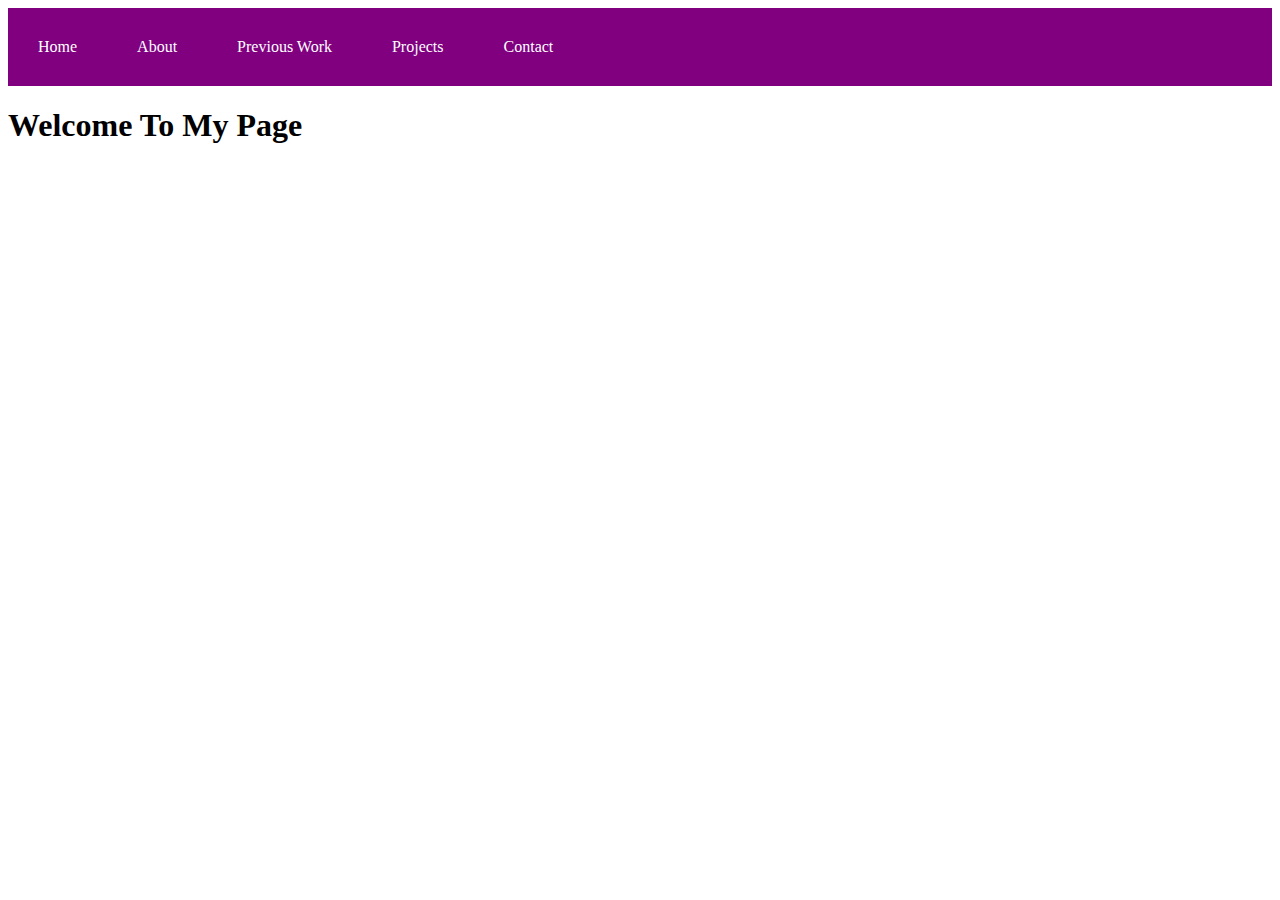
==== index.html @ 6a839a1b "navbar.js set up" ====
<!DOCTYPE html>
<html lang="en">
  <head>
    <meta charset="UTF-8" />
    <meta http-equiv="X-UA-Compatible" content="IE=edge" />
    <meta name="viewport" content="width=device-width, initial-scale=1.0" />
    <title>Welcome to Cera's Home</title>
    <link rel="stylesheet" href="styles.css" />
    <script defer src="02-beverages.js"></script>
    <script defer src="navbar.js"></script>
  </head>
  <body>
    <main>
      <section id="navbar"></section>
      <section id="content">
        <h1>Welcome To My Page</h1>
      </section>
    </main>
  </body>
</html>
---- styles.css ----
:root {
  --white: #ffffff;
  --black: #080808;
  --purple: #800080;
  --lavender: #7f5ab0;
}

#h1 {
  text-align: center;
}
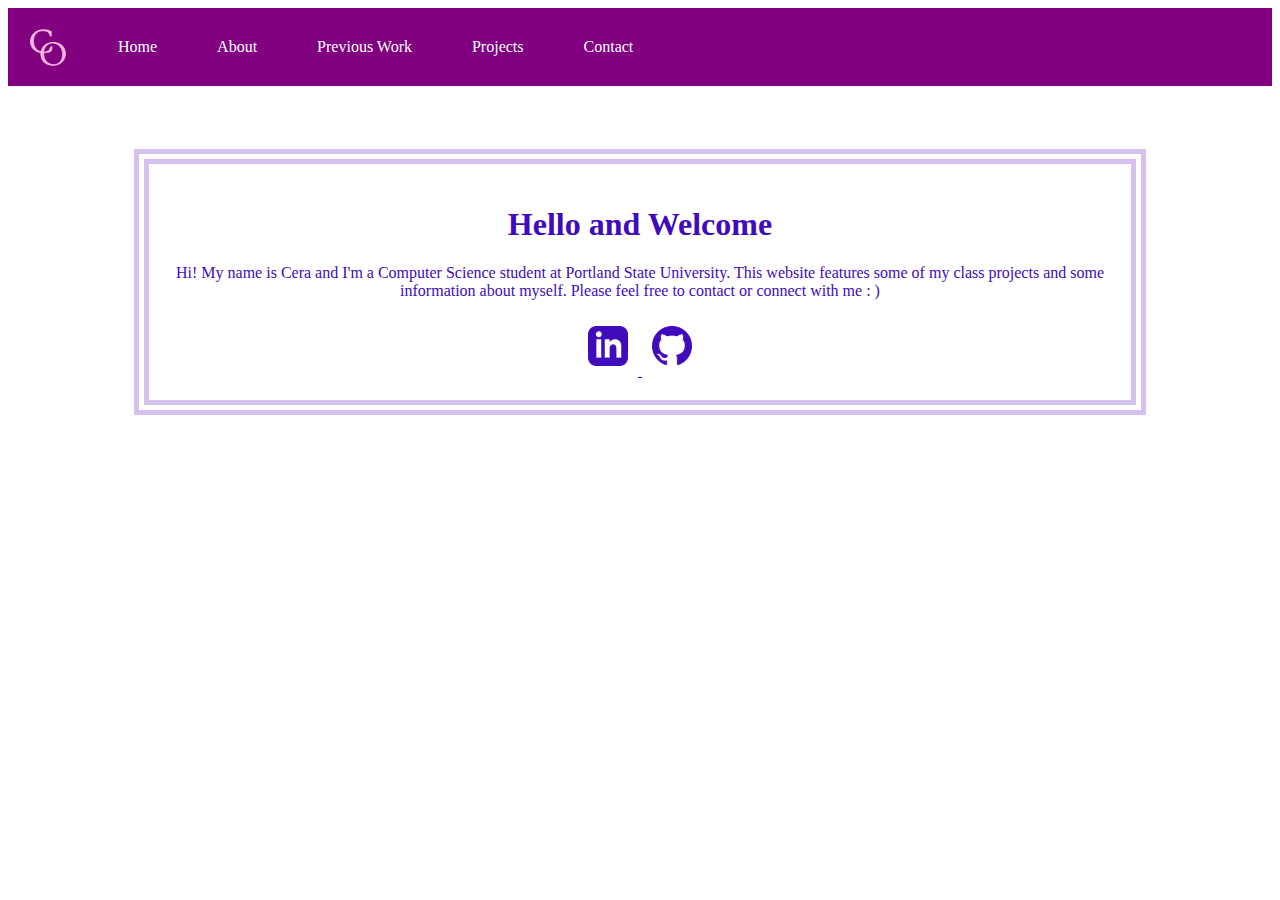
==== commit 53a90eb6: "Fixed nav bar. Working on adding contents to all pages. Design and styles need to be worked on later" ====
--- a/index.html
+++ b/index.html
@@ -13,7 +13,31 @@
     <main>
       <section id="navbar"></section>
       <section id="content">
-        <h1>Welcome To My Page</h1>
+        <h1>Hello and Welcome</h1>
+        <p>
+          Hi! My name is Cera and I'm a Computer Science student at Portland
+          State University. This website features some of my class projects and
+          some information about myself. Please feel free to contact or connect
+          with me : )
+        </p>
+        <div class="connect">
+          <a href="https://www.linkedin.com/in/cera-oh-a4261765/">
+            <img
+              class="linked"
+              id="linkedin"
+              src="icons/iconmonstr-linkedin-3-240.png"
+              alt="LinkedIn icon"
+            />
+          </a>
+          <a href="https://github.com/C3ra906">
+            <img
+              class="linked"
+              id="github"
+              src="icons/iconmonstr-github-1-240.png"
+              alt="GitHub icon"
+            />
+          </a>
+        </div>
       </section>
     </main>
   </body>
--- a/styles.css
+++ b/styles.css
@@ -2,9 +2,47 @@
   --white: #ffffff;
   --black: #080808;
   --purple: #800080;
-  --lavender: #7f5ab0;
+  --lavender: #d5c0f0;
+  --pink: #feb8e1;
+  --blue: #400bbc;
 }
 
 #h1 {
   text-align: center;
 }
+
+#content {
+  margin: 5% 10%;
+  padding: 20px;
+  text-align: center;
+  border-style: double;
+  border-width: 15px;
+  border-color: var(--lavender);
+  color: var(--blue);
+}
+
+.icon {
+  height: 20px;
+  width: 20px;
+  padding: 25px 0px;
+  margin: 0px;
+  float: center;
+}
+
+.button {
+  align-items: center;
+}
+
+.linked {
+  height: 40px;
+  width: 40px;
+  margin: 10px;
+}
+
+.association {
+  font-weight: bold;
+}
+
+.title {
+  font-style: italic;
+}
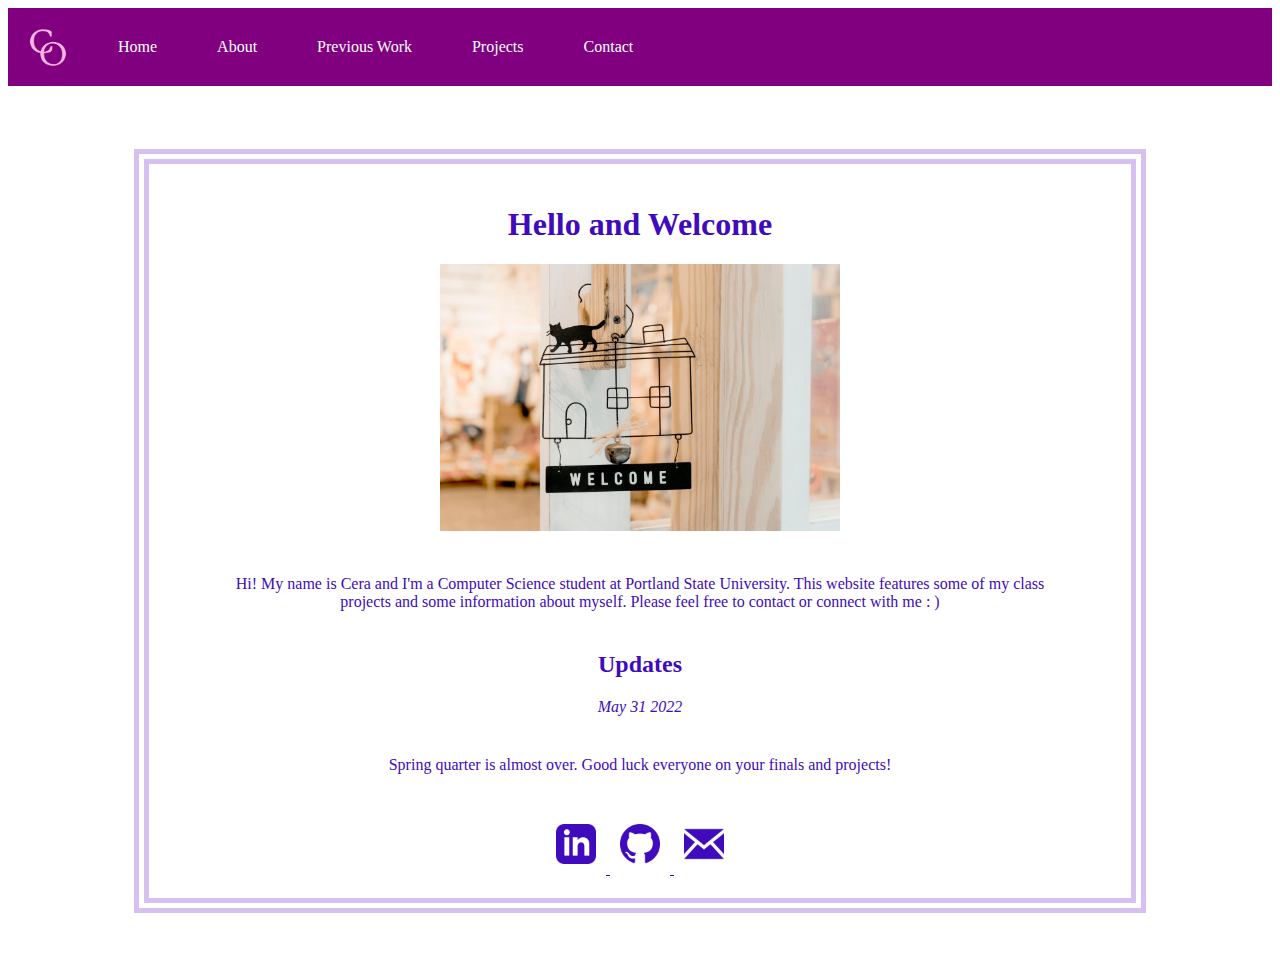
==== commit 9c0cf323: "still filling in content. playing around with design" ====
--- a/index.html
+++ b/index.html
@@ -13,20 +13,35 @@
     <main>
       <section id="navbar"></section>
       <section id="content">
-        <h1>Hello and Welcome</h1>
-        <p>
-          Hi! My name is Cera and I'm a Computer Science student at Portland
-          State University. This website features some of my class projects and
-          some information about myself. Please feel free to contact or connect
-          with me : )
+        <div>
+          <h1>Hello and Welcome</h1>
+          <img
+            class="deco"
+            src="imgs/henry-co-X45GyIpjpZc-unsplash.jpg"
+            alt="welcome"
+          />
+          <p class="text" id="welcome">
+            Hi! My name is Cera and I'm a Computer Science student at Portland
+            State University. This website features some of my class projects
+            and some information about myself. Please feel free to contact or
+            connect with me : )
+          </p>
+        </div>
+        <div></div>
+        <h2>Updates</h2>
+        <p><i>May 31 2022</i></p>
+        <p class="text" id="updates">
+          Spring quarter is almost over. Good luck everyone on your finals and
+          projects!
         </p>
+      </div>
         <div class="connect">
           <a href="https://www.linkedin.com/in/cera-oh-a4261765/">
             <img
               class="linked"
               id="linkedin"
               src="icons/iconmonstr-linkedin-3-240.png"
-              alt="LinkedIn icon"
+              alt="LinkedIn"
             />
           </a>
           <a href="https://github.com/C3ra906">
@@ -34,7 +49,15 @@
               class="linked"
               id="github"
               src="icons/iconmonstr-github-1-240.png"
-              alt="GitHub icon"
+              alt="GitHub"
+            />
+          </a>
+          <a href="mailto: cera.o.906@gmail.com">
+            <img
+              class="linked"
+              id="email"
+              src="icons/iconmonstr-email-1-240.png"
+              alt="email"
             />
           </a>
         </div>
--- a/styles.css
+++ b/styles.css
@@ -39,6 +39,31 @@
   margin: 10px;
 }
 
+.section {
+  display: inline-block;
+  align-content: center;
+}
+
+.group {
+  border-style: solid;
+  border-color: var(--lavender);
+  border-radius: 80px;
+  background-color: var(--lavender);
+  float: left;
+  width: 220px;
+  height: 220px;
+  margin: 10px;
+  padding: 30px;
+}
+
+.pub {
+  border-style: solid;
+  border-color: var(--lavender);
+  border-radius: 80px;
+  margin: 10px;
+  padding: 30px;
+}
+
 .association {
   font-weight: bold;
 }
@@ -46,3 +71,12 @@
 .title {
   font-style: italic;
 }
+
+.deco {
+  width: 400px;
+  height: auto;
+}
+
+.text {
+  margin: 40px;
+}
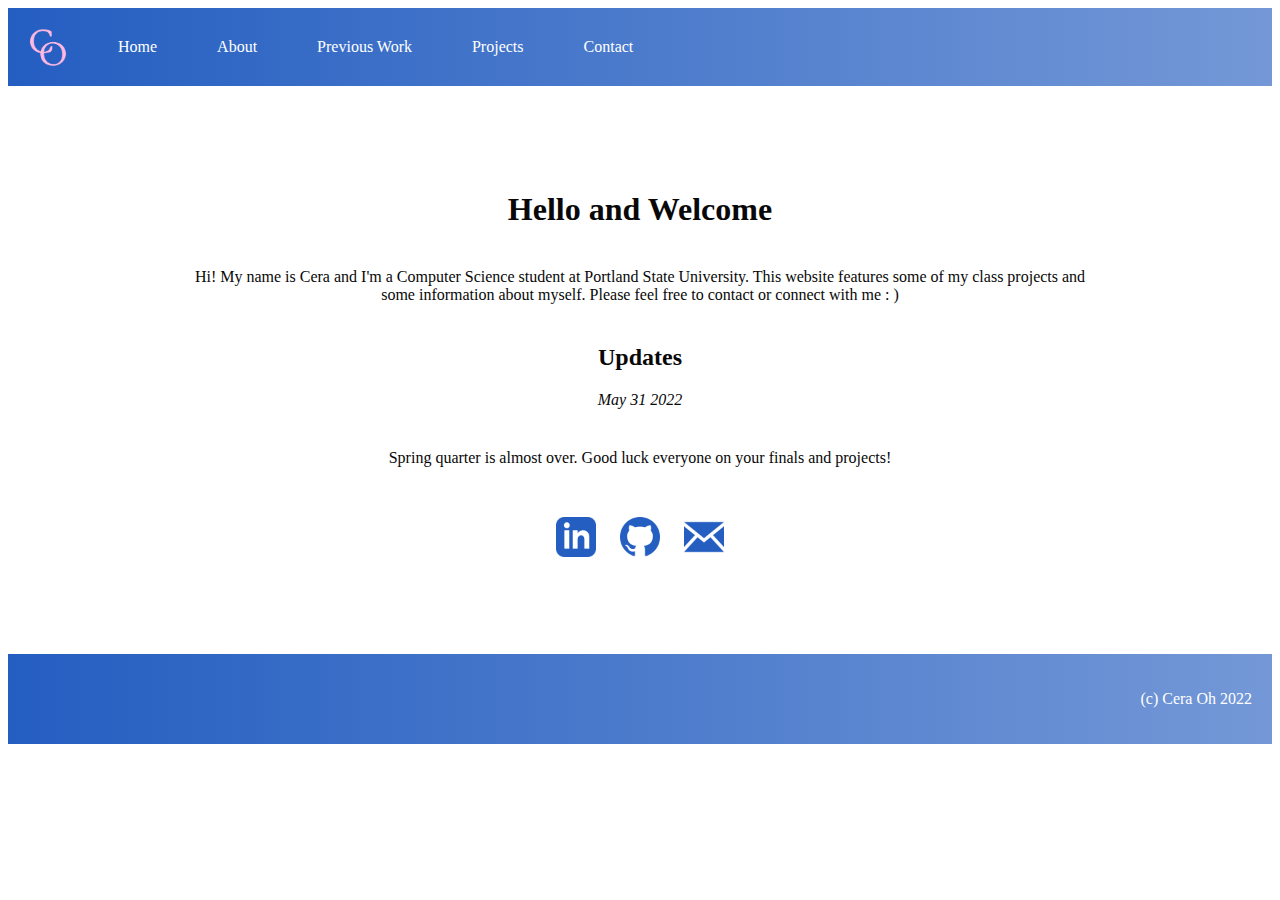
==== commit 08d75a5e: "Changed color scheme, added footer to navbar.js" ====
--- a/index.html
+++ b/index.html
@@ -6,7 +6,7 @@
     <meta name="viewport" content="width=device-width, initial-scale=1.0" />
     <title>Welcome to Cera's Home</title>
     <link rel="stylesheet" href="styles.css" />
-    <script defer src="02-beverages.js"></script>
+    <script defer src="index.js"></script>
     <script defer src="navbar.js"></script>
   </head>
   <body>
@@ -15,11 +15,11 @@
       <section id="content">
         <div>
           <h1>Hello and Welcome</h1>
-          <img
+          <!-- <img
             class="deco"
             src="imgs/henry-co-X45GyIpjpZc-unsplash.jpg"
             alt="welcome"
-          />
+          /> -->
           <p class="text" id="welcome">
             Hi! My name is Cera and I'm a Computer Science student at Portland
             State University. This website features some of my class projects
@@ -36,32 +36,33 @@
         </p>
       </div>
         <div class="connect">
-          <a href="https://www.linkedin.com/in/cera-oh-a4261765/">
+          <a class="link" id="linkedin" href="https://www.linkedin.com/in/cera-oh-a4261765/">
             <img
               class="linked"
-              id="linkedin"
-              src="icons/iconmonstr-linkedin-3-240.png"
+              id="linkedin-icon"
+              src="icons/iconmonstr-linkedin-darkblue.png"
               alt="LinkedIn"
             />
           </a>
-          <a href="https://github.com/C3ra906">
+          <a class="link" id="github" href="https://github.com/C3ra906">
             <img
               class="linked"
-              id="github"
-              src="icons/iconmonstr-github-1-240.png"
+              id="github-icon"
+              src="icons/iconmonstr-github-darkblue.png"
               alt="GitHub"
             />
           </a>
-          <a href="mailto: cera.o.906@gmail.com">
+          <a class="link" id="mail" href="mailto: cera.o.906@gmail.com">
             <img
               class="linked"
-              id="email"
-              src="icons/iconmonstr-email-1-240.png"
+              id="email-icon"
+              src="icons/iconmonstr-email-darkblue.png"
               alt="email"
             />
           </a>
         </div>
       </section>
+      <section id="foot"></section>
     </main>
   </body>
 </html>
--- a/styles.css
+++ b/styles.css
@@ -1,10 +1,17 @@
 :root {
   --white: #ffffff;
   --black: #080808;
-  --purple: #800080;
+  --purple: #640164;
   --lavender: #d5c0f0;
   --pink: #feb8e1;
-  --blue: #400bbc;
+  --blue: #3a78e1;
+  --lightblue: #7498d7;
+  --darkblue: #245ec1;
+  --grad: linear-gradient(0.25turn, #245ec1, #7498d7);
+}
+
+body {
+  /*background: var(--grad);*/
 }
 
 #h1 {
@@ -15,10 +22,10 @@
   margin: 5% 10%;
   padding: 20px;
   text-align: center;
-  border-style: double;
+  /*border-style: inset;
   border-width: 15px;
-  border-color: var(--lavender);
-  color: var(--blue);
+  border-color: var(--darkblue);*/
+  color: var(--black);
 }
 
 .icon {
@@ -80,3 +87,7 @@
 .text {
   margin: 40px;
 }
+
+.link {
+  text-decoration: none;
+}
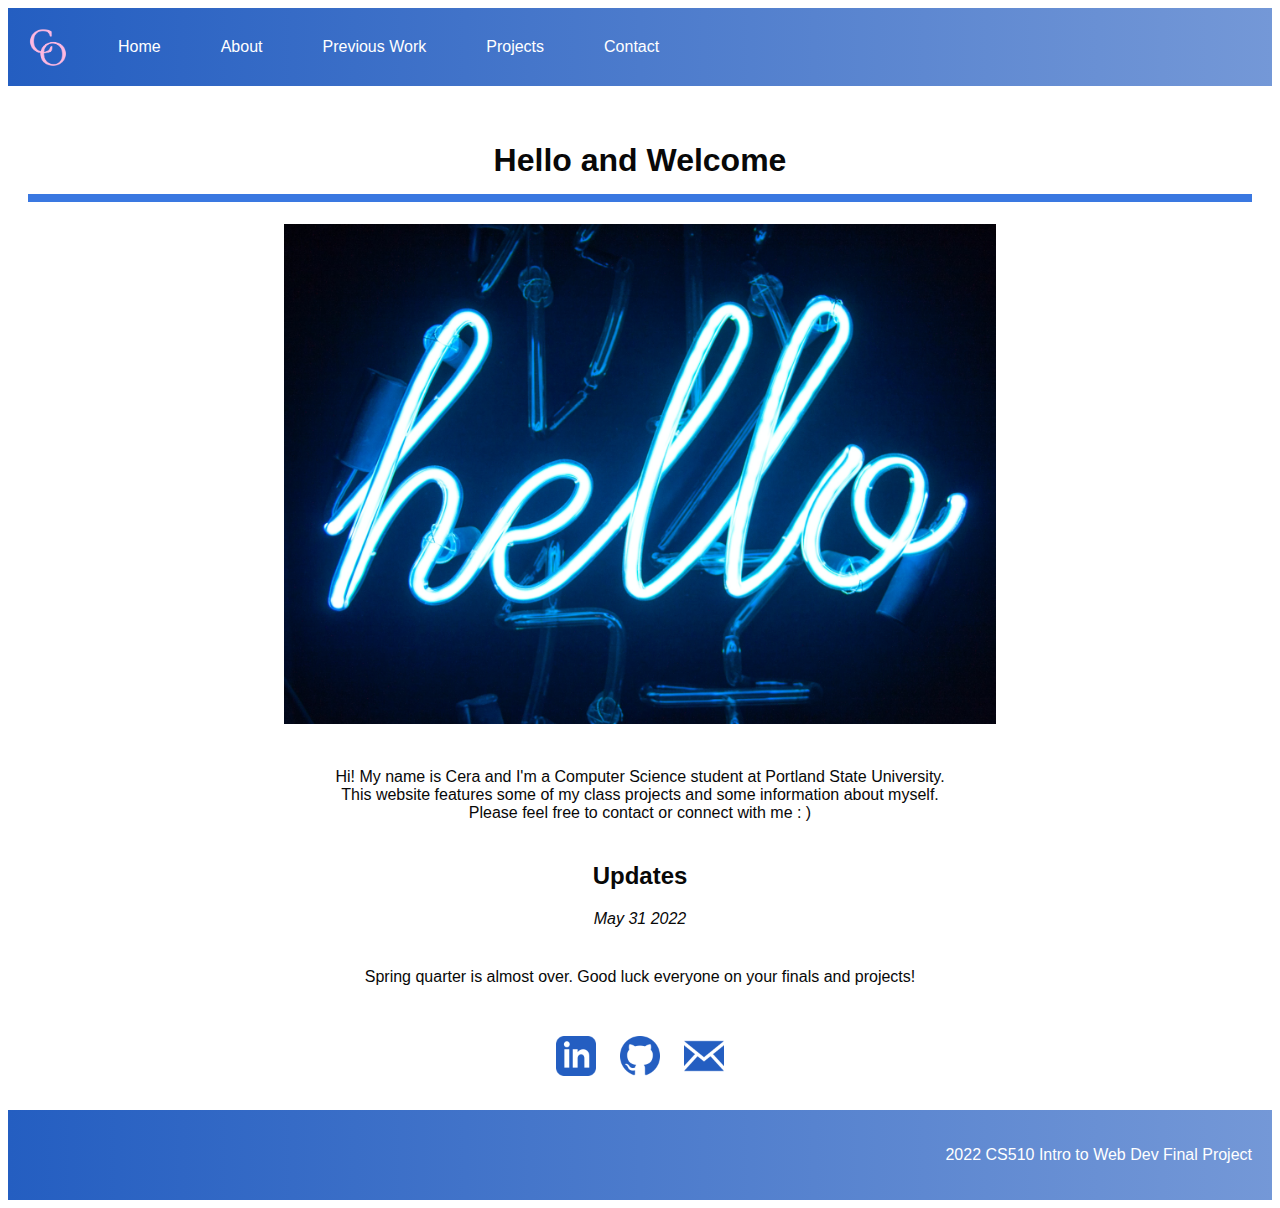
==== commit 8ec59518: "finished descriptions for projects. Reformatted and added a pdf download for previous work section." ====
--- a/index.html
+++ b/index.html
@@ -14,16 +14,16 @@
       <section id="navbar"></section>
       <section id="content">
         <div>
-          <h1>Hello and Welcome</h1>
-          <!-- <img
-            class="deco"
-            src="imgs/henry-co-X45GyIpjpZc-unsplash.jpg"
-            alt="welcome"
-          /> -->
+          <h1 id="h1">Hello and Welcome</h1>        
+          <img
+          class="deco"
+          src="imgs/pablo-gentile-3MYvgsH1uK0-unsplash.jpg"
+          alt="neon hello photo by Pablo Gentile"
+        />   
           <p class="text" id="welcome">
             Hi! My name is Cera and I'm a Computer Science student at Portland
-            State University. This website features some of my class projects
-            and some information about myself. Please feel free to contact or
+            State University.<br>This website features some of my class projects
+            and some information about myself.<br>Please feel free to contact or
             connect with me : )
           </p>
         </div>
@@ -36,7 +36,7 @@
         </p>
       </div>
         <div class="connect">
-          <a class="link" id="linkedin" href="https://www.linkedin.com/in/cera-oh-a4261765/">
+          <a class="link" id="linkedin" href="https://www.linkedin.com/in/cera-oh-a4261765/" target="_blank">
             <img
               class="linked"
               id="linkedin-icon"
@@ -44,7 +44,7 @@
               alt="LinkedIn"
             />
           </a>
-          <a class="link" id="github" href="https://github.com/C3ra906">
+          <a class="link" id="github" href="https://github.com/C3ra906" target="_blank">
             <img
               class="linked"
               id="github-icon"
@@ -52,7 +52,7 @@
               alt="GitHub"
             />
           </a>
-          <a class="link" id="mail" href="mailto: cera.o.906@gmail.com">
+          <a class="link" id="email" href="mailto: cera.o.906@gmail.com" target="_blank">
             <img
               class="linked"
               id="email-icon"
--- a/styles.css
+++ b/styles.css
@@ -12,14 +12,18 @@
 
 body {
   /*background: var(--grad);*/
+  font-family: sans-serif;
 }
 
 #h1 {
   text-align: center;
+  font-size: 2em;
+  padding: 15px;
+  border-bottom: inset 0.25em var(--blue);
 }
 
 #content {
-  margin: 5% 10%;
+  margin: 0px;
   padding: 20px;
   text-align: center;
   /*border-style: inset;
@@ -47,28 +51,17 @@
 }
 
 .section {
-  display: inline-block;
-  align-content: center;
+  display: flex;
+  flex-wrap: wrap;
+}
+
+.heading {
+  color: var(--darkblue);
+  padding-right: 50px;
 }
 
 .group {
-  border-style: solid;
-  border-color: var(--lavender);
-  border-radius: 80px;
-  background-color: var(--lavender);
-  float: left;
-  width: 220px;
-  height: 220px;
-  margin: 10px;
-  padding: 30px;
-}
-
-.pub {
-  border-style: solid;
-  border-color: var(--lavender);
-  border-radius: 80px;
-  margin: 10px;
-  padding: 30px;
+  display: inline-block;
 }
 
 .association {
@@ -79,9 +72,18 @@
   font-style: italic;
 }
 
+#prog {
+  list-style-type: square;
+}
+
+#language {
+  list-style-type: square;
+  padding-right: 50px;
+}
+
 .deco {
-  width: 400px;
-  height: auto;
+  width: auto;
+  height: 500px;
 }
 
 .text {
@@ -91,3 +93,7 @@
 .link {
   text-decoration: none;
 }
+
+.project {
+  text-align: left;
+}
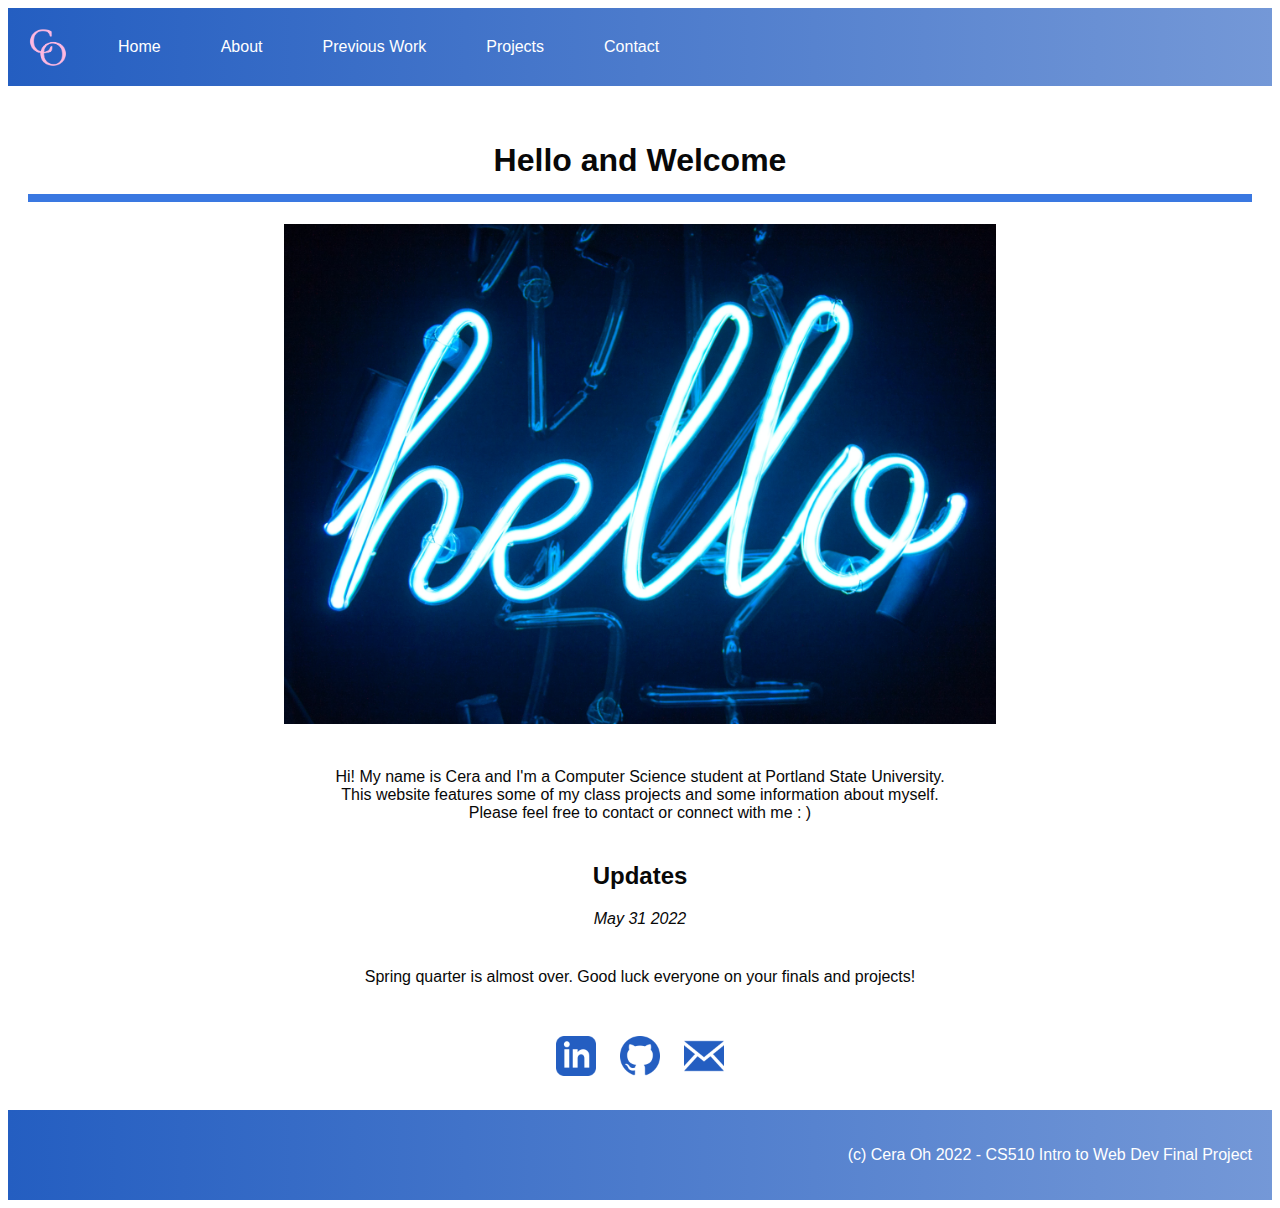
==== commit 059ee08e: "Decided navbar got too annoying with directories. Reverted back to having everything in one folder e" ====
--- a/index.html
+++ b/index.html
@@ -11,7 +11,7 @@
   </head>
   <body>
     <main>
-      <section id="navbar"></section>
+      <header id="navbar"></header>
       <section id="content">
         <div>
           <h1 id="h1">Hello and Welcome</h1>        
@@ -62,7 +62,7 @@
           </a>
         </div>
       </section>
-      <section id="foot"></section>
+      <footer id="foot"></footer>
     </main>
   </body>
 </html>
--- a/styles.css
+++ b/styles.css
@@ -97,3 +97,17 @@
 .project {
   text-align: left;
 }
+
+.plinked {
+  height: 30px;
+  width: 30px;
+}
+
+.project {
+  border-style: inset;
+  border-width: 3px;
+  border-color: var(--darkblue);
+  padding: 10px;
+  margin: 50px 100px;
+  float: center;
+}
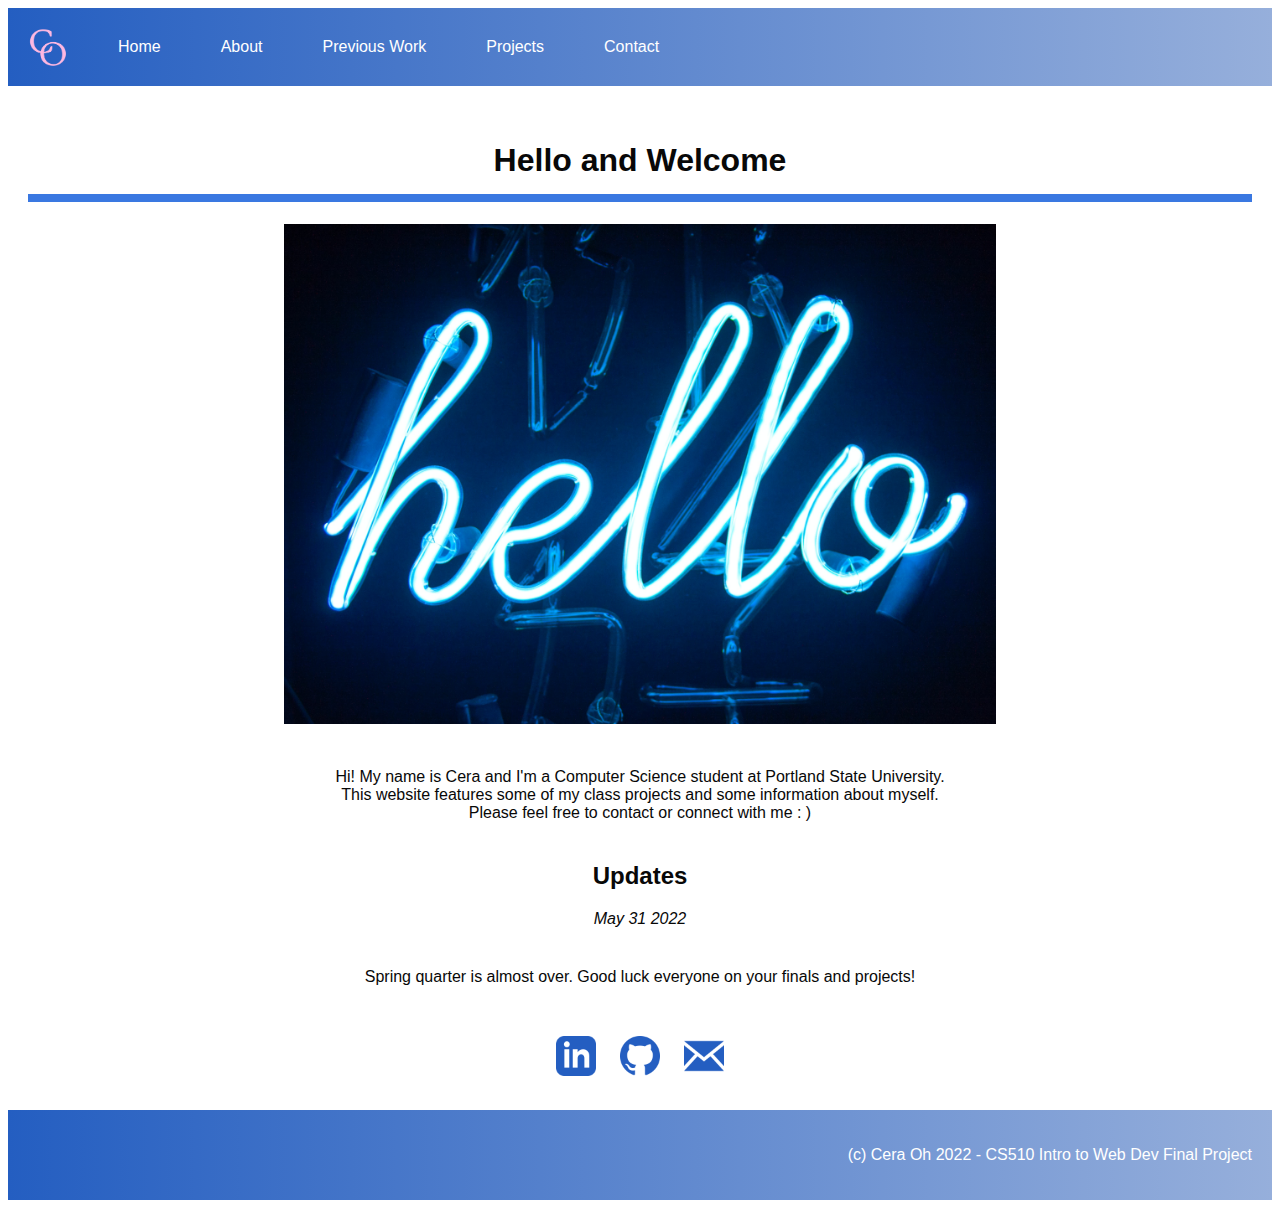
==== commit ce3c7c40: "added slider for projects. media query added. accessibilty checked" ====
--- a/index.html
+++ b/index.html
@@ -18,7 +18,8 @@
           <img
           class="deco"
           src="imgs/pablo-gentile-3MYvgsH1uK0-unsplash.jpg"
-          alt="neon hello photo by Pablo Gentile"
+          alt="blue neon hello sign"
+          title ="photo by Pablo Gentile from Unsplash"
         />   
           <p class="text" id="welcome">
             Hi! My name is Cera and I'm a Computer Science student at Portland
--- a/styles.css
+++ b/styles.css
@@ -5,13 +5,12 @@
   --lavender: #d5c0f0;
   --pink: #feb8e1;
   --blue: #3a78e1;
-  --lightblue: #7498d7;
+  --lightblue: #96afdb;
   --darkblue: #245ec1;
-  --grad: linear-gradient(0.25turn, #245ec1, #7498d7);
+  --grad: linear-gradient(0.25turn, #245ec1, #96afdb);
 }
 
 body {
-  /*background: var(--grad);*/
   font-family: sans-serif;
 }
 
@@ -26,9 +25,6 @@
   margin: 0px;
   padding: 20px;
   text-align: center;
-  /*border-style: inset;
-  border-width: 15px;
-  border-color: var(--darkblue);*/
   color: var(--black);
 }
 
@@ -51,17 +47,25 @@
 }
 
 .section {
+  display: block;
+  flex-flow: row wrap;
+  justify-content: left;
+  align-items: center;
+  align-content: center;
+}
+
+.section-list {
   display: flex;
-  flex-wrap: wrap;
+  flex-flow: row wrap;
+  justify-content: center;
+  align-items: center;
+  align-content: center;
+  gap: 2em;
 }
 
 .heading {
   color: var(--darkblue);
   padding-right: 50px;
-}
-
-.group {
-  display: inline-block;
 }
 
 .association {
@@ -86,6 +90,19 @@
   height: 500px;
 }
 
+#img-connect {
+  height: 350px;
+  width: auto;
+}
+
+.profile {
+  float: left;
+}
+
+.nav-link {
+  padding: 30px;
+}
+
 .text {
   margin: 40px;
 }
@@ -103,11 +120,43 @@
   width: 30px;
 }
 
+#sideways {
+  display: flex;
+  flex-flow: row wrap;
+  justify-content: center;
+  align-items: center;
+  align-content: center;
+}
+
 .project {
   border-style: inset;
   border-width: 3px;
   border-color: var(--darkblue);
   padding: 10px;
-  margin: 50px 100px;
-  float: center;
+  width: 50em;
+  float: left;
 }
+
+@media (max-width: 768px) {
+  .deco {
+    width: 300px;
+    height: auto;
+  }
+
+  #img-connect {
+    width: 300px;
+    height: auto;
+  }
+
+  .profile {
+    float: none;
+  }
+
+  .nav-link {
+    padding: 30px 5px;
+  }
+
+  .ptitle {
+    font-size: 1.2em;
+  }
+}
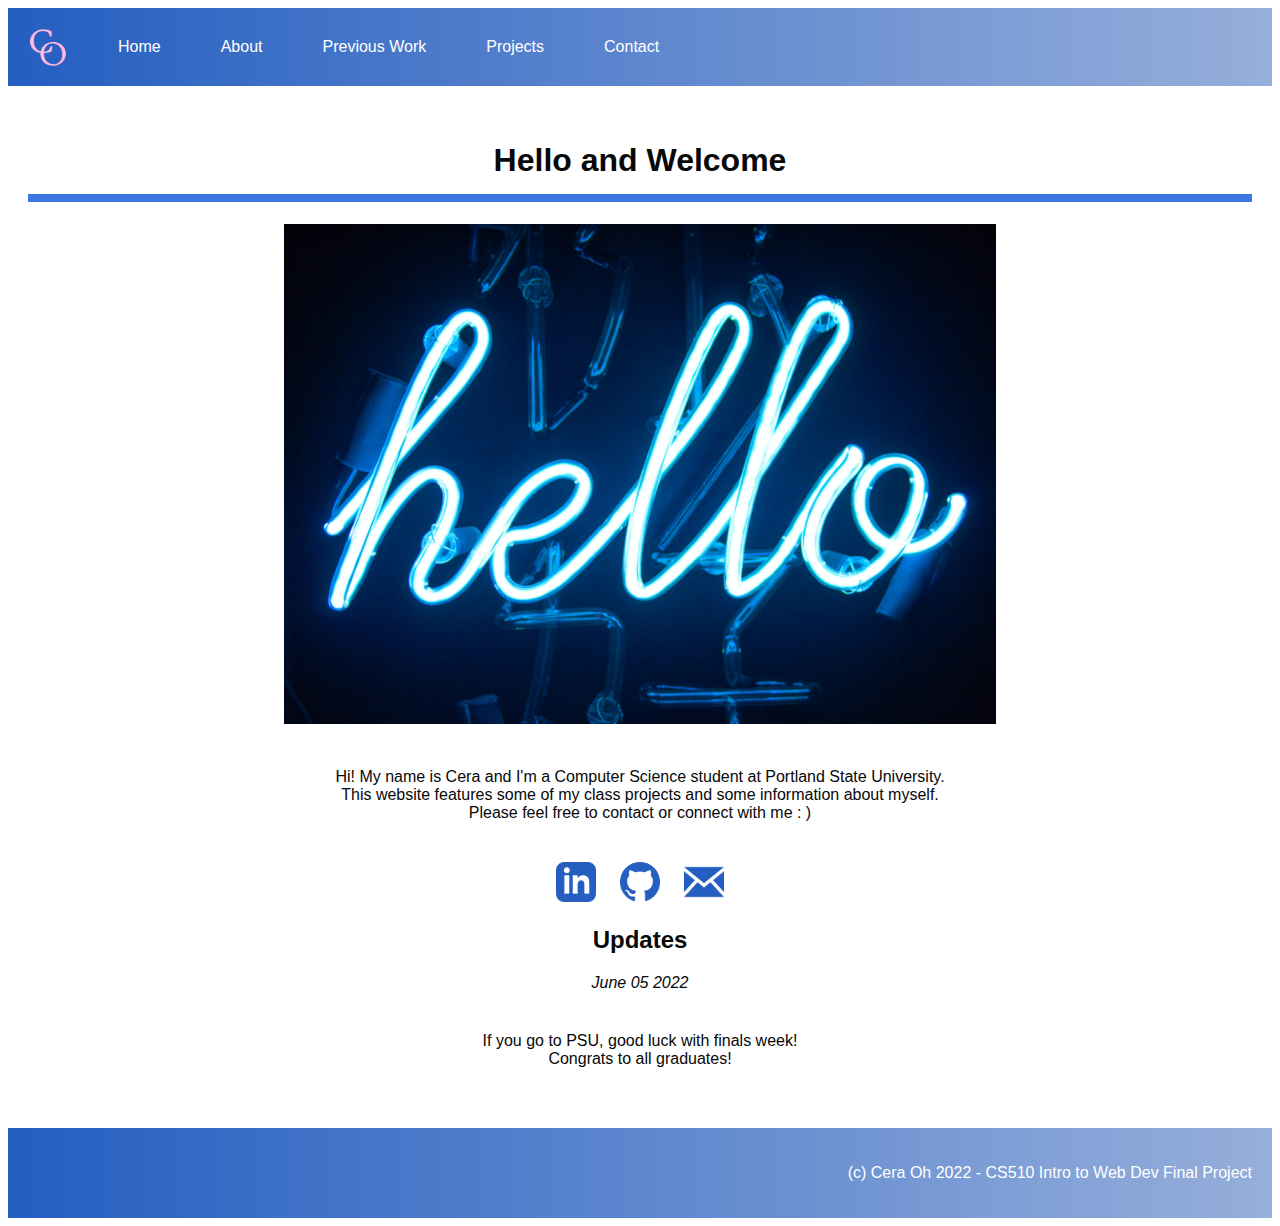
==== commit 9ae23587: "fixed more alignment issues. Missing label fixed for form" ====
--- a/index.html
+++ b/index.html
@@ -14,30 +14,27 @@
       <header id="navbar"></header>
       <section id="content">
         <div>
-          <h1 id="h1">Hello and Welcome</h1>        
+          <h1 id="h1">Hello and Welcome</h1>
           <img
-          class="deco"
-          src="imgs/pablo-gentile-3MYvgsH1uK0-unsplash.jpg"
-          alt="blue neon hello sign"
-          title ="photo by Pablo Gentile from Unsplash"
-        />   
+            class="deco"
+            src="imgs/pablo-gentile-3MYvgsH1uK0-unsplash.jpg"
+            alt="blue neon hello sign"
+            title="photo by Pablo Gentile from Unsplash"
+          />
           <p class="text" id="welcome">
             Hi! My name is Cera and I'm a Computer Science student at Portland
-            State University.<br>This website features some of my class projects
-            and some information about myself.<br>Please feel free to contact or
-            connect with me : )
+            State University.<br />This website features some of my class
+            projects and some information about myself.<br />Please feel free to
+            contact or connect with me : )
           </p>
         </div>
-        <div></div>
-        <h2>Updates</h2>
-        <p><i>May 31 2022</i></p>
-        <p class="text" id="updates">
-          Spring quarter is almost over. Good luck everyone on your finals and
-          projects!
-        </p>
-      </div>
         <div class="connect">
-          <a class="link" id="linkedin" href="https://www.linkedin.com/in/cera-oh-a4261765/" target="_blank">
+          <a
+            class="link"
+            id="linkedin"
+            href="https://www.linkedin.com/in/cera-oh-a4261765/"
+            target="_blank"
+          >
             <img
               class="linked"
               id="linkedin-icon"
@@ -45,7 +42,12 @@
               alt="LinkedIn"
             />
           </a>
-          <a class="link" id="github" href="https://github.com/C3ra906" target="_blank">
+          <a
+            class="link"
+            id="github"
+            href="https://github.com/C3ra906"
+            target="_blank"
+          >
             <img
               class="linked"
               id="github-icon"
@@ -53,7 +55,12 @@
               alt="GitHub"
             />
           </a>
-          <a class="link" id="email" href="mailto: cera.o.906@gmail.com" target="_blank">
+          <a
+            class="link"
+            id="email"
+            href="mailto: cera.o.906@gmail.com"
+            target="_blank"
+          >
             <img
               class="linked"
               id="email-icon"
@@ -62,6 +69,14 @@
             />
           </a>
         </div>
+        <div>
+          <h2>Updates</h2>
+          <p><i>June 05 2022</i></p>
+          <p class="text" id="updates">
+            If you go to PSU, good luck with finals week!<br />Congrats to all
+            graduates!
+          </p>
+        </div>
       </section>
       <footer id="foot"></footer>
     </main>
--- a/styles.css
+++ b/styles.css
@@ -1,3 +1,4 @@
+/*all pages*/
 :root {
   --white: #ffffff;
   --black: #080808;
@@ -14,6 +15,14 @@
   font-family: sans-serif;
 }
 
+.text {
+  margin: 40px;
+}
+
+.link {
+  text-decoration: none;
+}
+
 #h1 {
   text-align: center;
   font-size: 2em;
@@ -28,22 +37,38 @@
   color: var(--black);
 }
 
+#intro {
+  padding: 10px 30px;
+}
+
+/*index page*/
+.deco {
+  width: auto;
+  height: 500px;
+}
+
+.linked {
+  height: 40px;
+  width: 40px;
+  margin: 0px 10px;
+}
+
+/*about page*/
+.profile {
+  float: left;
+  margin: 40px;
+  height: 280px;
+  width: 280px;
+  border-radius: 20px;
+}
+
+/*previous page*/
 .icon {
   height: 20px;
   width: 20px;
   padding: 25px 0px;
   margin: 0px;
   float: center;
-}
-
-.button {
-  align-items: center;
-}
-
-.linked {
-  height: 40px;
-  width: 40px;
-  margin: 10px;
 }
 
 .section {
@@ -65,7 +90,6 @@
 
 .heading {
   color: var(--darkblue);
-  padding-right: 50px;
 }
 
 .association {
@@ -85,39 +109,20 @@
   padding-right: 50px;
 }
 
-.deco {
-  width: auto;
-  height: 500px;
-}
-
-#img-connect {
-  height: 350px;
-  width: auto;
-}
-
-.profile {
-  float: left;
-}
-
-.nav-link {
-  padding: 30px;
-}
-
-.text {
-  margin: 40px;
-}
-
-.link {
-  text-decoration: none;
+/*projects page*/
+.plinked {
+  height: 30px;
+  width: 30px;
 }
 
 .project {
+  border-style: inset;
+  border-width: 3px;
+  border-color: var(--darkblue);
+  padding: 10px;
+  width: 50em;
+  float: left;
   text-align: left;
-}
-
-.plinked {
-  height: 30px;
-  width: 30px;
 }
 
 #sideways {
@@ -128,35 +133,64 @@
   align-content: center;
 }
 
-.project {
-  border-style: inset;
-  border-width: 3px;
-  border-color: var(--darkblue);
-  padding: 10px;
-  width: 50em;
-  float: left;
+/*navbar*/
+.nav-link {
+  padding: 30px;
 }
 
-@media (max-width: 768px) {
+.button {
+  align-items: center;
+}
+
+/*media queries*/
+@media (min-width: 415px) and (max-width: 768px) {
+  /*index page*/
   .deco {
     width: 300px;
     height: auto;
   }
 
-  #img-connect {
+  /*previous page*/
+  .ptitle {
+    font-size: 1.2em;
+  }
+
+  /*navbar*/
+  .nav-link {
+    padding: 30px 5px;
+  }
+}
+
+@media (max-width: 414px) {
+  /*index page*/
+  .deco {
     width: 300px;
     height: auto;
   }
 
+  /*about page*/
   .profile {
     float: none;
+    margin: 35px;
+    height: 250px;
+    width: 250px;
+    border-radius: 20px;
   }
 
-  .nav-link {
-    padding: 30px 5px;
-  }
-
+  /*previous page*/
   .ptitle {
     font-size: 1.2em;
   }
+
+  /*projects page*/
+  .project {
+    float: center;
+    text-align: center;
+  }
+
+  /*navbar*/
+  .nav-link {
+    padding: 30px 5px;
+    font-size: 0.7em;
+  }
 }
